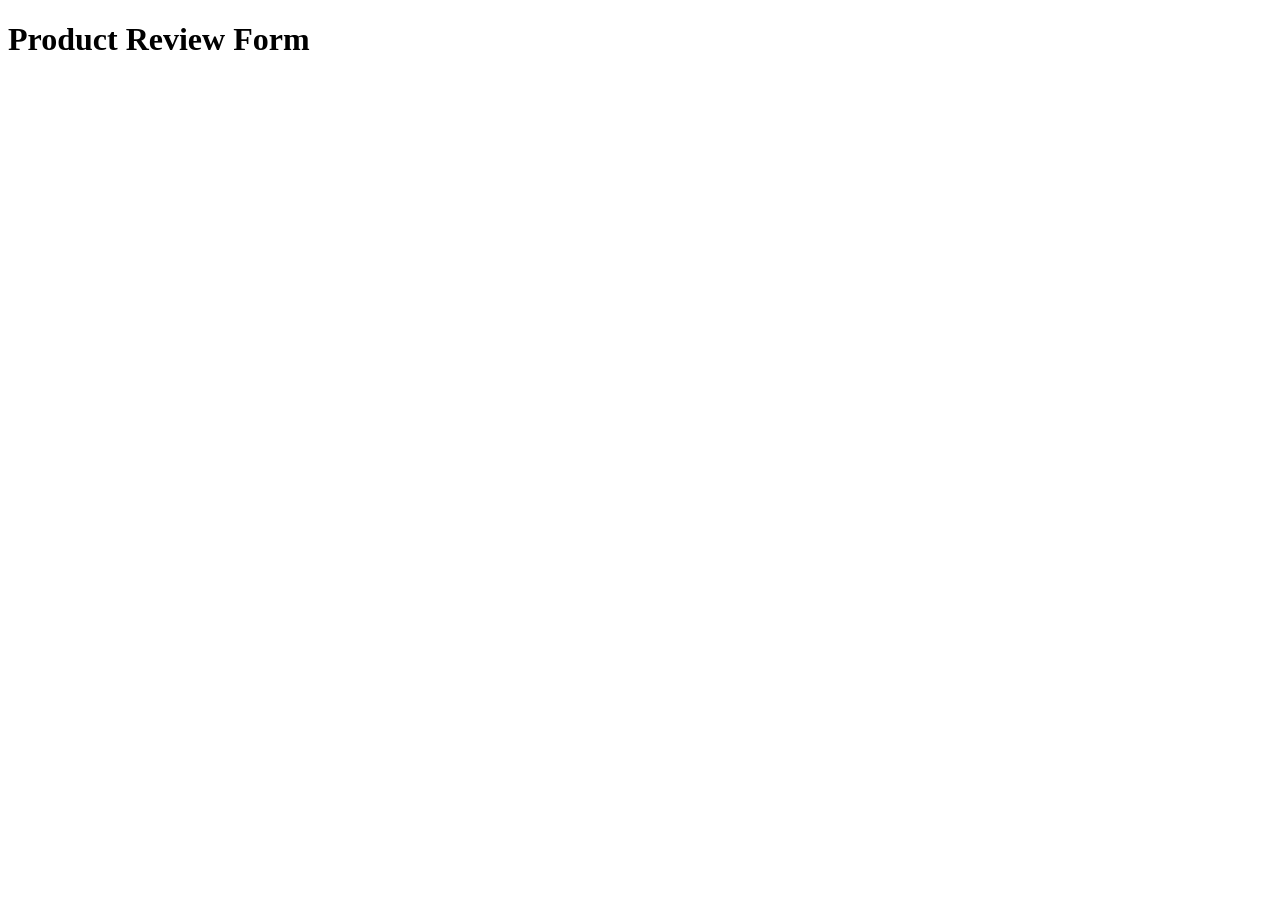
==== form.html @ ae97d8c6 "initial commit: Product Review Form" ====
<!DOCTYPE html>
<html lang="en">
<head>
    <meta charset="UTF-8">
    <meta name="viewport" content="width=device-width, initial-scale=1.0">
    <title>Product Review Form</title>

    <link rel="preconnect" href="https://fonts.googleapis.com">
    <link rel="preconnect" href="https://fonts.gstatic.com" crossorigin>
    <link href="https://fonts.googleapis.com/css2?family=Montserrat:ital,wght@0,100..900;1,100..900&display=swap"
        rel="stylesheet">
    
    <link rel="stylesheet" href="styles/form.css">
    <link rel="stylesheet" href="styles/form-large.css">
    <script src="scripts/form.js" defer></script>
</head>
<body>
    <h1>Product Review Form</h1>
</body>
</html>
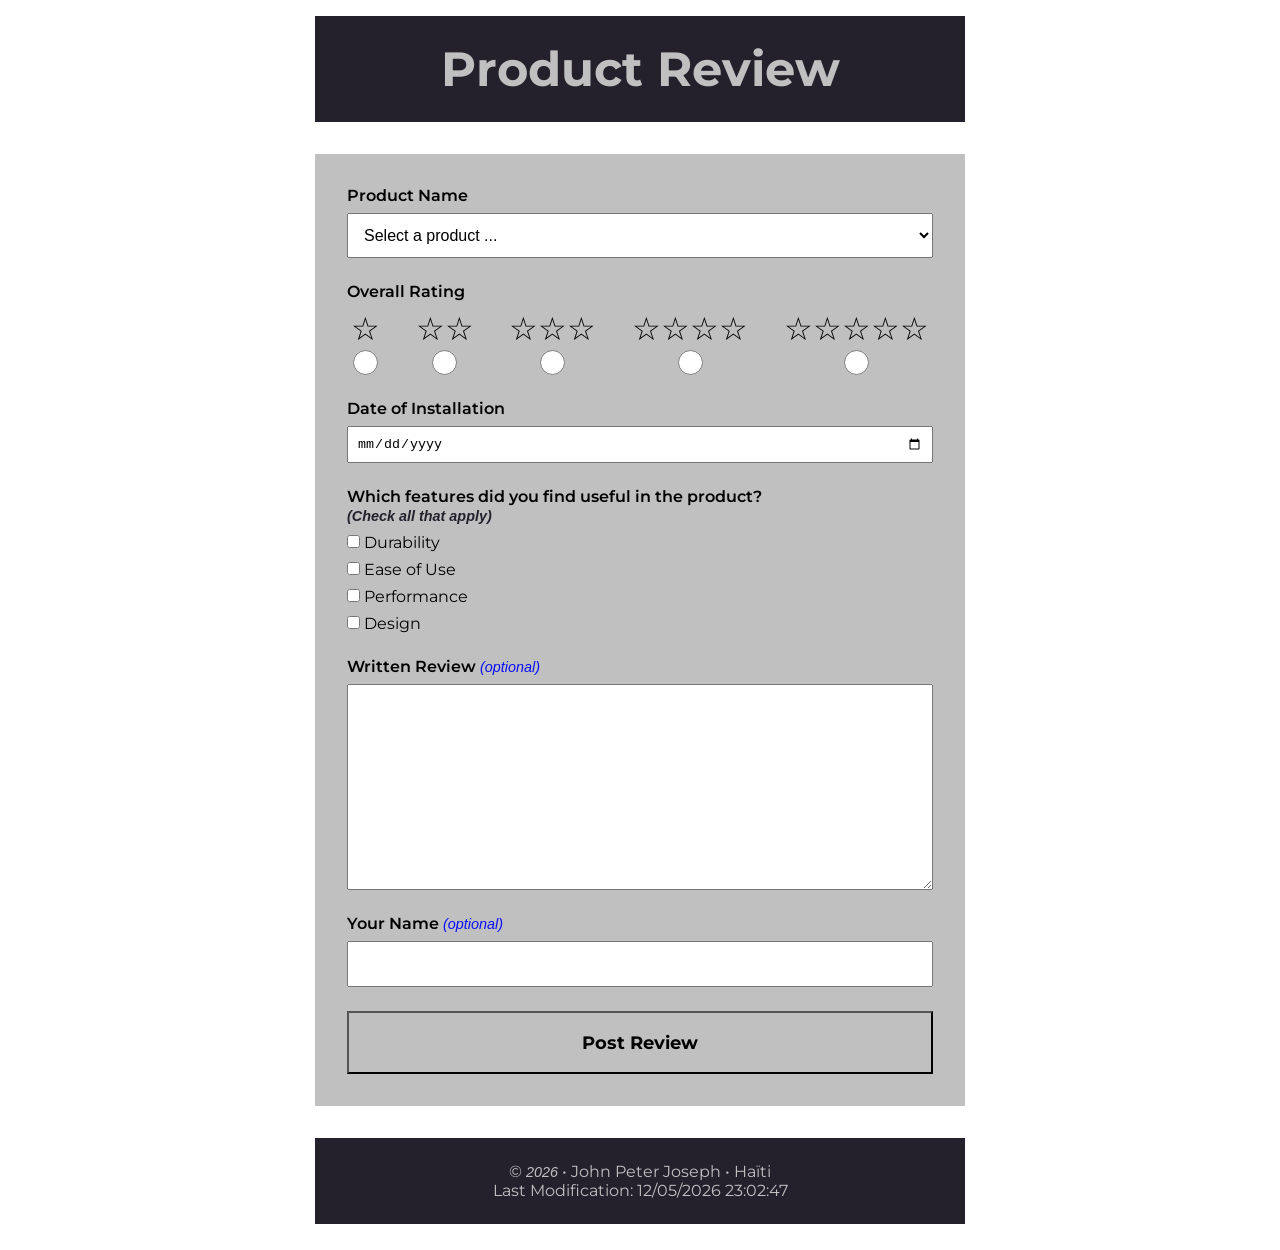
==== commit eade85d3: "final commit: product review form" ====
--- a/form.html
+++ b/form.html
@@ -1,20 +1,122 @@
 <!DOCTYPE html>
 <html lang="en">
+
 <head>
+    <title>Product Review Form</title>
     <meta charset="UTF-8">
     <meta name="viewport" content="width=device-width, initial-scale=1.0">
-    <title>Product Review Form</title>
+    <meta name="author" content="John Peter Jospeh">
+    <meta name="description"
+        content="Rate and review your product. Share your experience and help others make smarter buying decisions.">
 
     <link rel="preconnect" href="https://fonts.googleapis.com">
     <link rel="preconnect" href="https://fonts.gstatic.com" crossorigin>
     <link href="https://fonts.googleapis.com/css2?family=Montserrat:ital,wght@0,100..900;1,100..900&display=swap"
         rel="stylesheet">
-    
+
     <link rel="stylesheet" href="styles/form.css">
     <link rel="stylesheet" href="styles/form-large.css">
     <script src="scripts/form.js" defer></script>
 </head>
+
 <body>
-    <h1>Product Review Form</h1>
+    <header>
+        <h1>Product Review</h1>
+    </header>
+
+    <main>
+        <form action="review.html" method="get">
+
+            <div class="group">
+                <label for="product" class="title">Product Name</label>
+
+                <select name="product" id="product" required>
+                    <option value="" disabled selected>Select a product ...</option>
+                </select>
+            </div>
+
+            <div class="group">
+                <div>
+                    <label class="title">Overall Rating</label>
+                </div>
+
+                <div class="allrating">
+                    <div>
+                        <label for="rating1">☆</label>
+                        <input type="radio" name="rating" id="rating1" value="1" required>
+                    </div>
+
+                    <div>
+                        <label for="rating2">☆☆</label>
+                        <input type="radio" name="rating" id="rating2" value="2" required>
+                    </div>
+
+                    <div>
+                        <label for="rating3">☆☆☆</label>
+                        <input type="radio" name="rating" id="rating3" value="3" required>
+                    </div>
+
+                    <div>
+                        <label for="rating4">☆☆☆☆</label>
+                        <input type="radio" name="rating" id="rating4" value="4" required>
+                    </div>
+
+                    <div>
+                        <label for="rating5">☆☆☆☆☆</label>
+                        <input type="radio" name="rating" id="rating5" value="5" required>
+                    </div>
+                </div>
+            </div>
+
+            <div class="group">
+                <label for="installDate" class="title">Date of Installation</label>
+                <input type="date" name="date" id="installDate">
+            </div>
+
+            <div class="group">
+                <div>
+                    <label class="title">Which features did you find useful in the product? <br />
+                        <span class="apply">(Check all that apply)</span>
+                    </label>
+                </div>
+                <div>
+                    <input type="checkbox" name="feature" id="durability" value="durability">
+                    <label for="durability">Durability</label>
+                </div>
+                <div>
+                    <input type="checkbox" name="feature" id="ease" value="easeofuse">
+                    <label for="ease">Ease of Use</label>
+                </div>
+                <div>
+                    <input type="checkbox" name="feature" id="performance" value="performance">
+                    <label for="performance">Performance</label>
+                </div>
+                <div>
+                    <input type="checkbox" name="feature" id="design" value="design">
+                    <label for="design">Design</label>
+                </div>
+            </div>
+
+            <div class="group">
+                <label for="written-review" class="title">Written Review <span
+                        class="optional">(optional)</span></label>
+                <textarea name="written-review" id="written-review" cols="50" rows="10"></textarea>
+            </div>
+
+            <div class="group">
+                <label for="yourname" class="title">Your Name <span class="optional">(optional)</span></label>
+                <input type="text" name="yourname" id="yourname">
+            </div>
+
+            <button type="submit" class="bton">Post Review</button>
+        </form>
+    </main>
+
+    <footer>
+        <p>&#169; <span id="currentyear"></span> &bull; John Peter Joseph &bull; Haïti</p>
+        <p id="lastModified"></p>
+    </footer>
+
 </body>
+
 </html>
--- a/styles/form.css
+++ b/styles/form.css
@@ -0,0 +1,132 @@
+* {
+    margin: 0;
+    padding: 0;
+    box-sizing: border-box;
+}
+
+:root {
+    --black-raisin: rgb(36, 33, 45);
+    --silver: rgb(192, 192, 192);
+    --blue: rgb(8, 12, 250);
+    --font-main: "Montserrat", sans-serif;
+    --max-width: 650px;
+}
+
+html {
+    font-size: 16px;
+}
+
+body {
+    margin: 1rem auto;
+}
+
+header {
+    background-color: var(--black-raisin);
+    text-align: center;
+    font-weight: 900;
+    max-width: var(--max-width);
+    margin: 0 auto;
+    color: var(--silver);
+    padding: 1rem;
+    font-family: var(--font-main);
+}
+
+form {
+    font-family: var(--font-main);
+    background-color: var(--silver);
+    max-width: var(--max-width);
+    margin: 1rem auto;
+    padding: 1rem;
+}
+
+.title {
+    font-weight: 600;
+}
+
+.group {
+    display: flex;
+    flex-direction: column;
+    gap: 0.3rem;
+    margin-bottom: 1.2rem;
+}
+
+/* The parent container: aligns the groups horizontally */
+.allrating {
+    display: flex;
+    flex-direction: row;
+    gap: 1rem;
+    justify-content: space-evenly;
+    /* Paste the elements at the bottom */
+    align-items: flex-end;
+}
+
+/* Each label + radio button group: stacked vertically */
+.allrating div {
+    display: flex;
+    flex-direction: column;
+    align-items: center;
+    gap: 0.1rem;
+}
+
+.allrating div label {
+    font-size: 1.5rem;
+}
+
+.allrating div input[type="radio"] {
+    width: 20px;
+    height: 20px;
+    /* Changes the appearance of the mouse pointer when you hover over the element. */
+    cursor: pointer;
+}
+
+input[type="text"],
+select {
+    padding: 10px;
+}
+
+span {
+    font-weight: 400;
+    color: var(--blue);
+    font-style: italic;
+    font-size: 0.9rem;
+}
+
+.apply {
+    color: var(--black-raisin);
+    font-style: italic;
+    font-weight: 700;
+}
+
+button {
+    font-family: var(--font-main);
+    font-weight: 700;
+    background-color: var(--silver);
+    max-width: var(--max-width);
+    padding: 1rem;
+    cursor: pointer;
+    width: 100%;
+}
+
+#installDate {
+    padding: 0.5rem;
+}
+
+button:hover {
+    background-color: var(--black-raisin);
+    color: var(--silver);
+}
+
+footer {
+    background-color: var(--black-raisin);
+    text-align: center;
+    font-weight: 400;
+    max-width: var(--max-width);
+    margin: 0 auto;
+    color: var(--silver);
+    padding: 1rem;
+    font-family: var(--font-main);
+}
+
+#currentyear {
+    color: var(--silver);
+}
--- a/styles/form-large.css
+++ b/styles/form-large.css
@@ -0,0 +1,51 @@
+@media (min-width: 768px) {
+
+    header {
+        font-size: 1.5rem;
+        padding: 1.5rem;
+    }
+
+    form {
+        padding: 2rem;
+        margin: 2rem auto;
+    }
+
+    .group {
+        gap: 0.5rem;
+        margin-bottom: 1.5rem;
+    }
+
+    .allrating {
+        gap: 2rem;
+    }
+
+    .allrating div label {
+        font-size: 2rem;
+    }
+
+    .allrating div input[type="radio"] {
+        width: 25px;
+        height: 25px;
+    }
+
+    input[type="text"],
+    select {
+        padding: 12px;
+        font-size: 1rem;
+    }
+
+    textarea {
+        padding: 12px;
+        font-size: 1rem;
+    }
+
+    button {
+        padding: 1.2rem;
+        font-size: 1.1rem;
+    }
+
+    footer {
+        font-size: 1rem;
+        padding: 1.5rem;
+    }
+}
